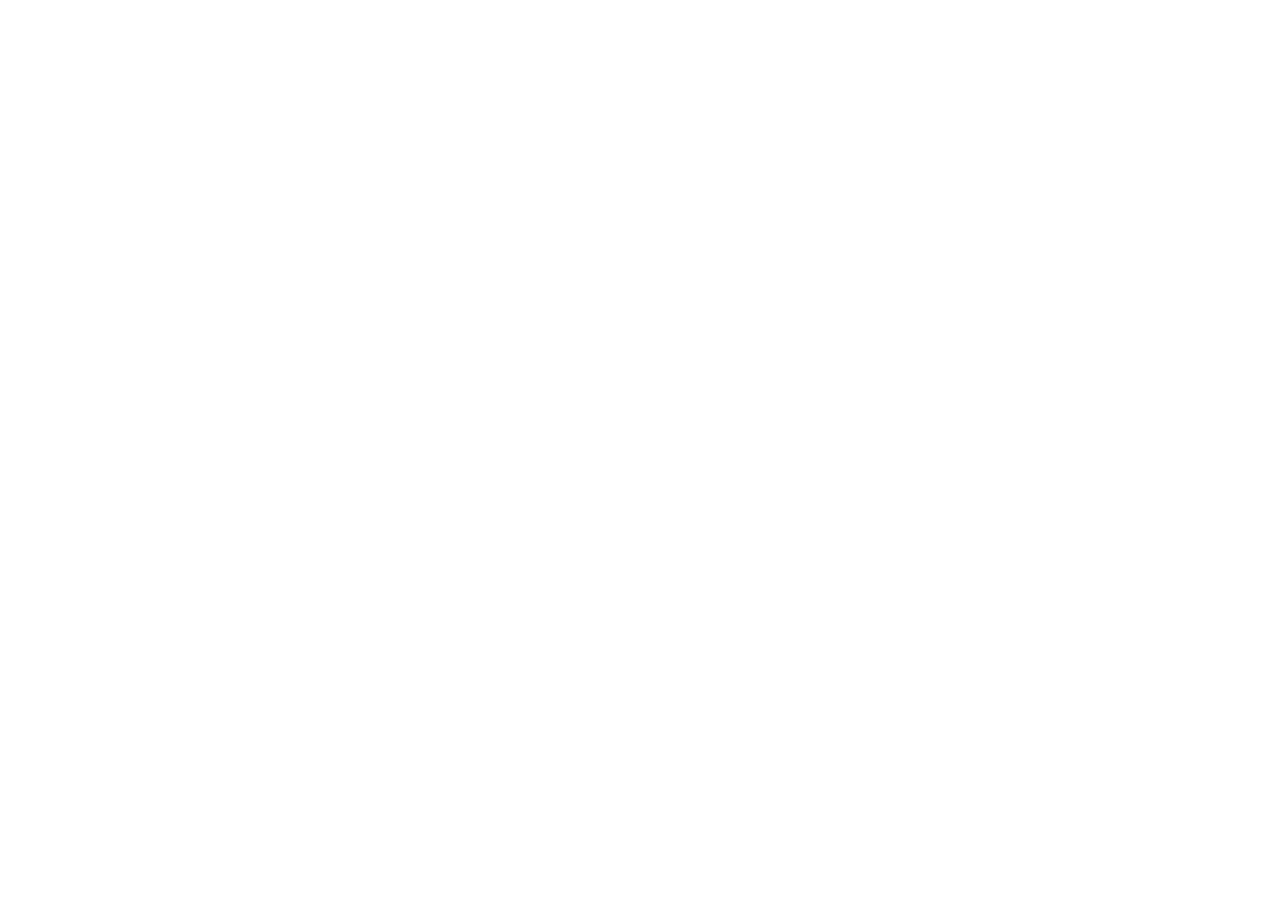
==== index.html @ 4d7e4c3f "First Uploading" ====
<!DOCTYPE html>
<html lang="en">
<head>
    <meta charset="UTF-8">
    <meta name="viewport" content="width=device-width, initial-scale=1.0">
    <title>Document</title>
</head>
<body>
    <h1></h1>
    <!-- <script src="main.js"></script> -->
    <!-- <script src="main-1.js"></script> -->
    <script src="task.js"></script>
</body>
</html>
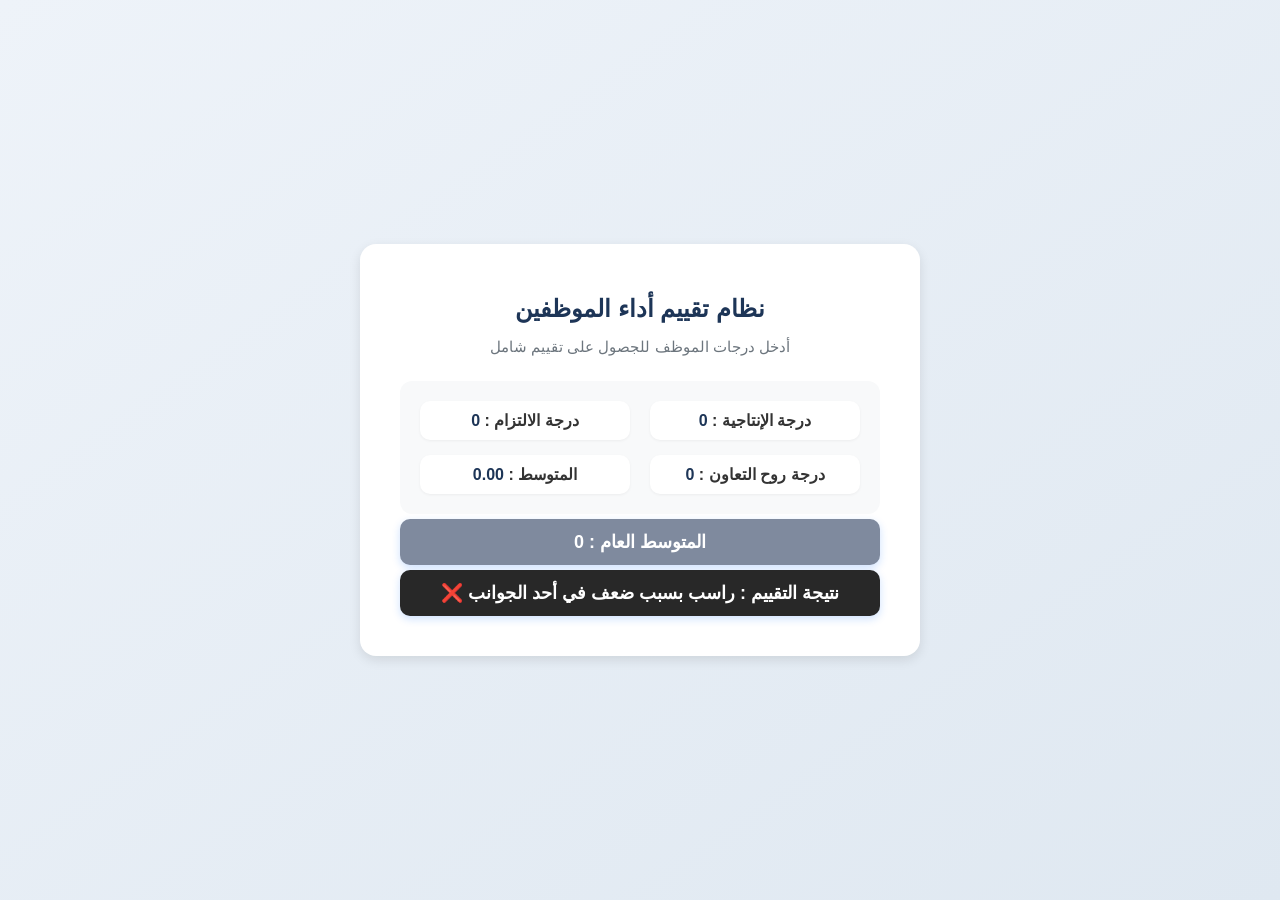
==== commit 51255831: "First Uploading" ====
--- a/index.html
+++ b/index.html
@@ -4,11 +4,13 @@
     <meta charset="UTF-8">
     <meta name="viewport" content="width=device-width, initial-scale=1.0">
     <title>Document</title>
+    <link rel="stylesheet" href="style.css">
 </head>
 <body>
     <h1></h1>
     <!-- <script src="main.js"></script> -->
     <!-- <script src="main-1.js"></script> -->
-    <script src="task.js"></script>
+    <!-- <script src="task.js"></script> -->
+    <script src="task2.js"></script>
 </body>
 </html>
--- a/style.css
+++ b/style.css
@@ -0,0 +1,93 @@
+/* إعدادات عامة */
+body {
+    font-family: "Cairo", sans-serif;
+    background: linear-gradient(to bottom right, #eef3f9, #dfe8f1);
+    display: flex;
+    justify-content: center;
+    align-items: center;
+    height: 100vh;
+    margin: 0;
+    direction: rtl;
+    color: #333;
+}
+  /* الصندوق الرئيسي */
+.container {
+    background-color: #fff;
+    border-radius: 16px;
+    box-shadow: 0 4px 12px rgba(0, 0, 0, 0.1);
+    padding: 35px 40px;
+    text-align: center;
+    width: 480px;
+}
+  /* العنوان الرئيسي والفرعي */
+.container h1 {
+    color: #1d3557;
+    font-size: 24px;
+    margin-bottom: 8px;
+}
+.container h3 {
+    color: #6c757d;
+    font-weight: 400;
+    font-size: 15px;
+    margin-bottom: 25px;
+}
+  /* المربعات */
+boxs {
+    display: flex;
+    flex-direction: column;
+    align-items: center;
+    gap: 15px;
+}
+.box-1 {
+    display: grid;
+    grid-template-columns: repeat(2, 1fr);
+    gap: 15px 20px;
+    background-color: #f8f9fa;
+    border-radius: 12px;
+    padding: 20px;
+    width: 100%;
+    box-sizing: border-box;
+}
+
+.box-1 p {
+    background-color: #fff;
+    border-radius: 10px;
+    padding: 10px;
+    margin: 0;
+    font-weight: 600;
+    color: #333;
+    box-shadow: 0 1px 3px rgba(0, 0, 0, 0.05);
+}
+
+.box-1 span {
+    color: #1d3557;
+    font-weight: 700;
+}
+  /* أزرار النتيجة */
+.bu-1 {
+    background-color: #7f8a9e;
+    color: #fff;
+    border-radius: 10px;
+    padding: 12px 0;
+    width: 100%;
+    font-size: 18px;
+    font-weight: bold;
+    box-shadow: 0 3px 8px rgba(13, 110, 253, 0.2);
+    margin: 5px 0;}
+.bu-1 span {
+    font-weight: 800;
+    color: #fff;
+}
+    /* ألوان الأزرار */
+.green { background-color: green; color: white; }
+.blue { background-color: lightgreen; color: black; }
+.orange { background-color: orange; color: white; }
+.yellow { background-color: yellow; color: black; }
+.red { background-color: red; color: white; }
+.dark { background-color: rgb(40, 40, 40); color: white; }
+
+
+
+
+
+
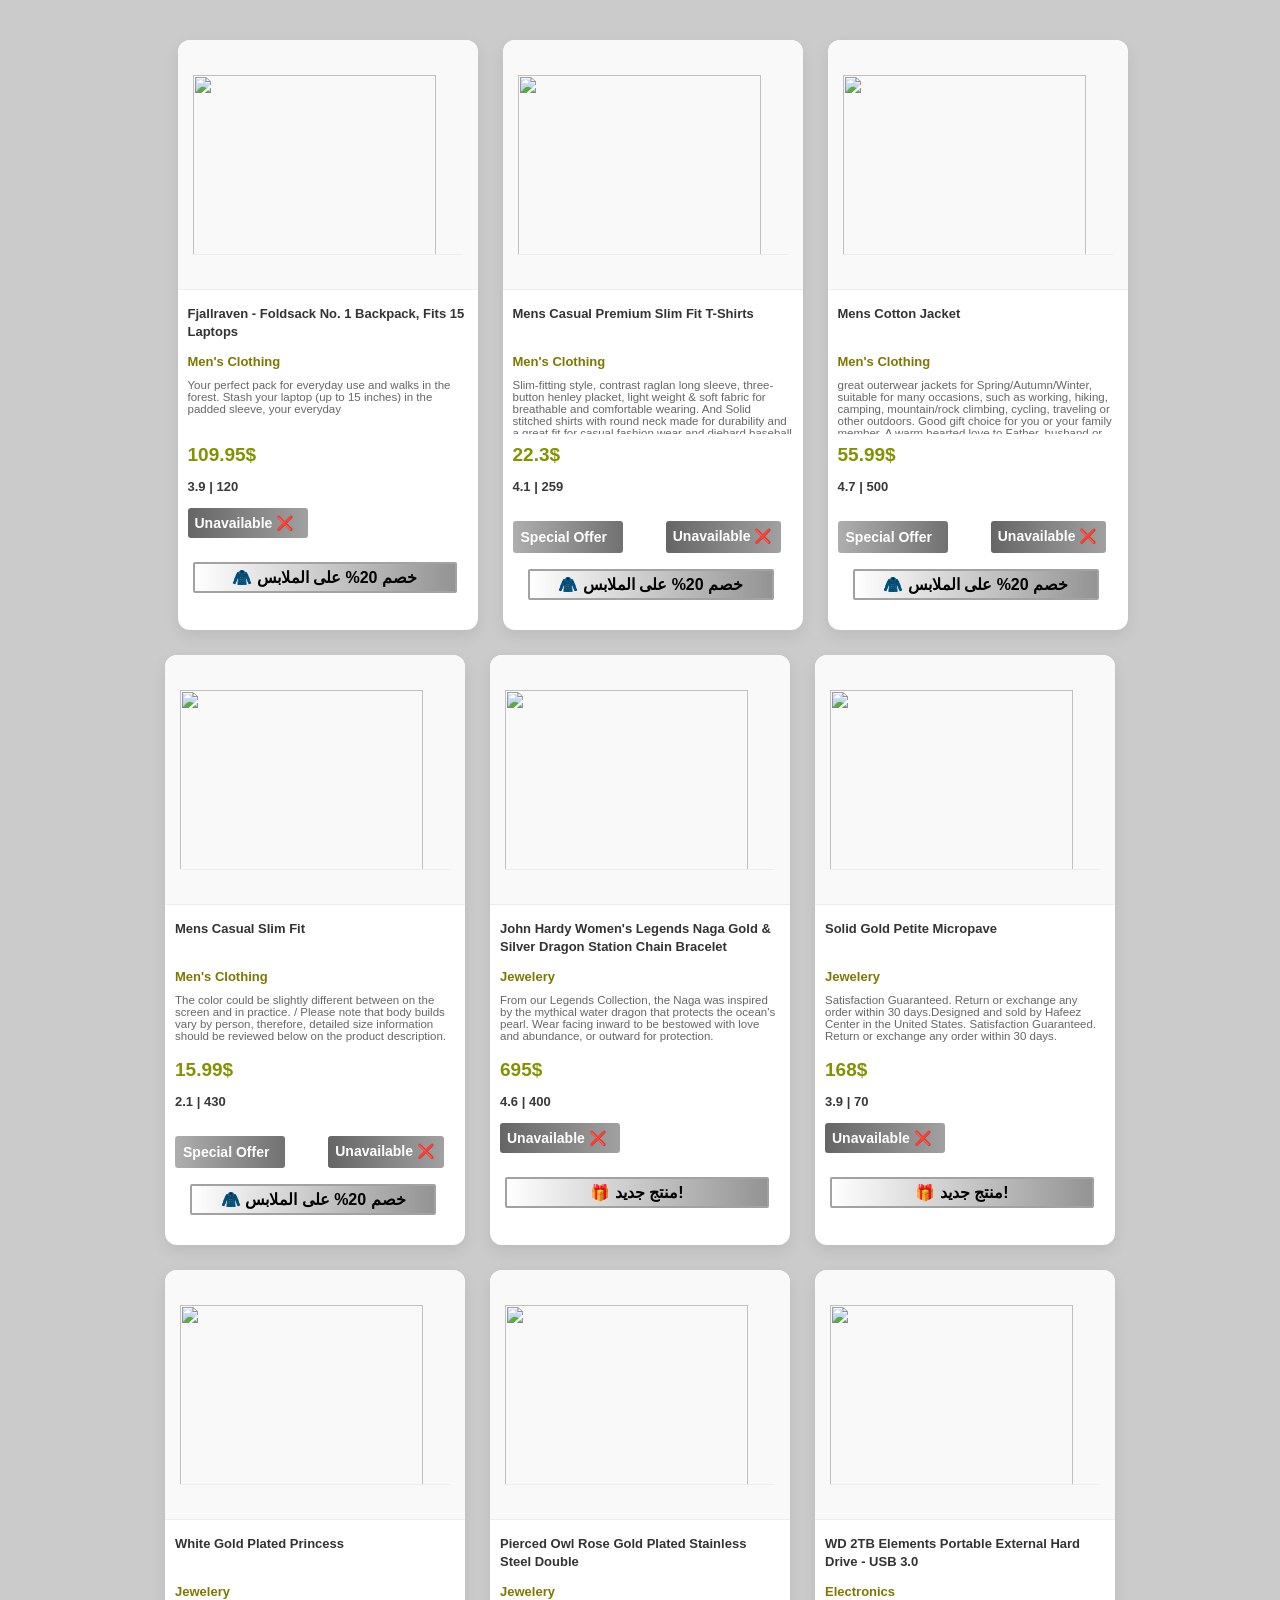
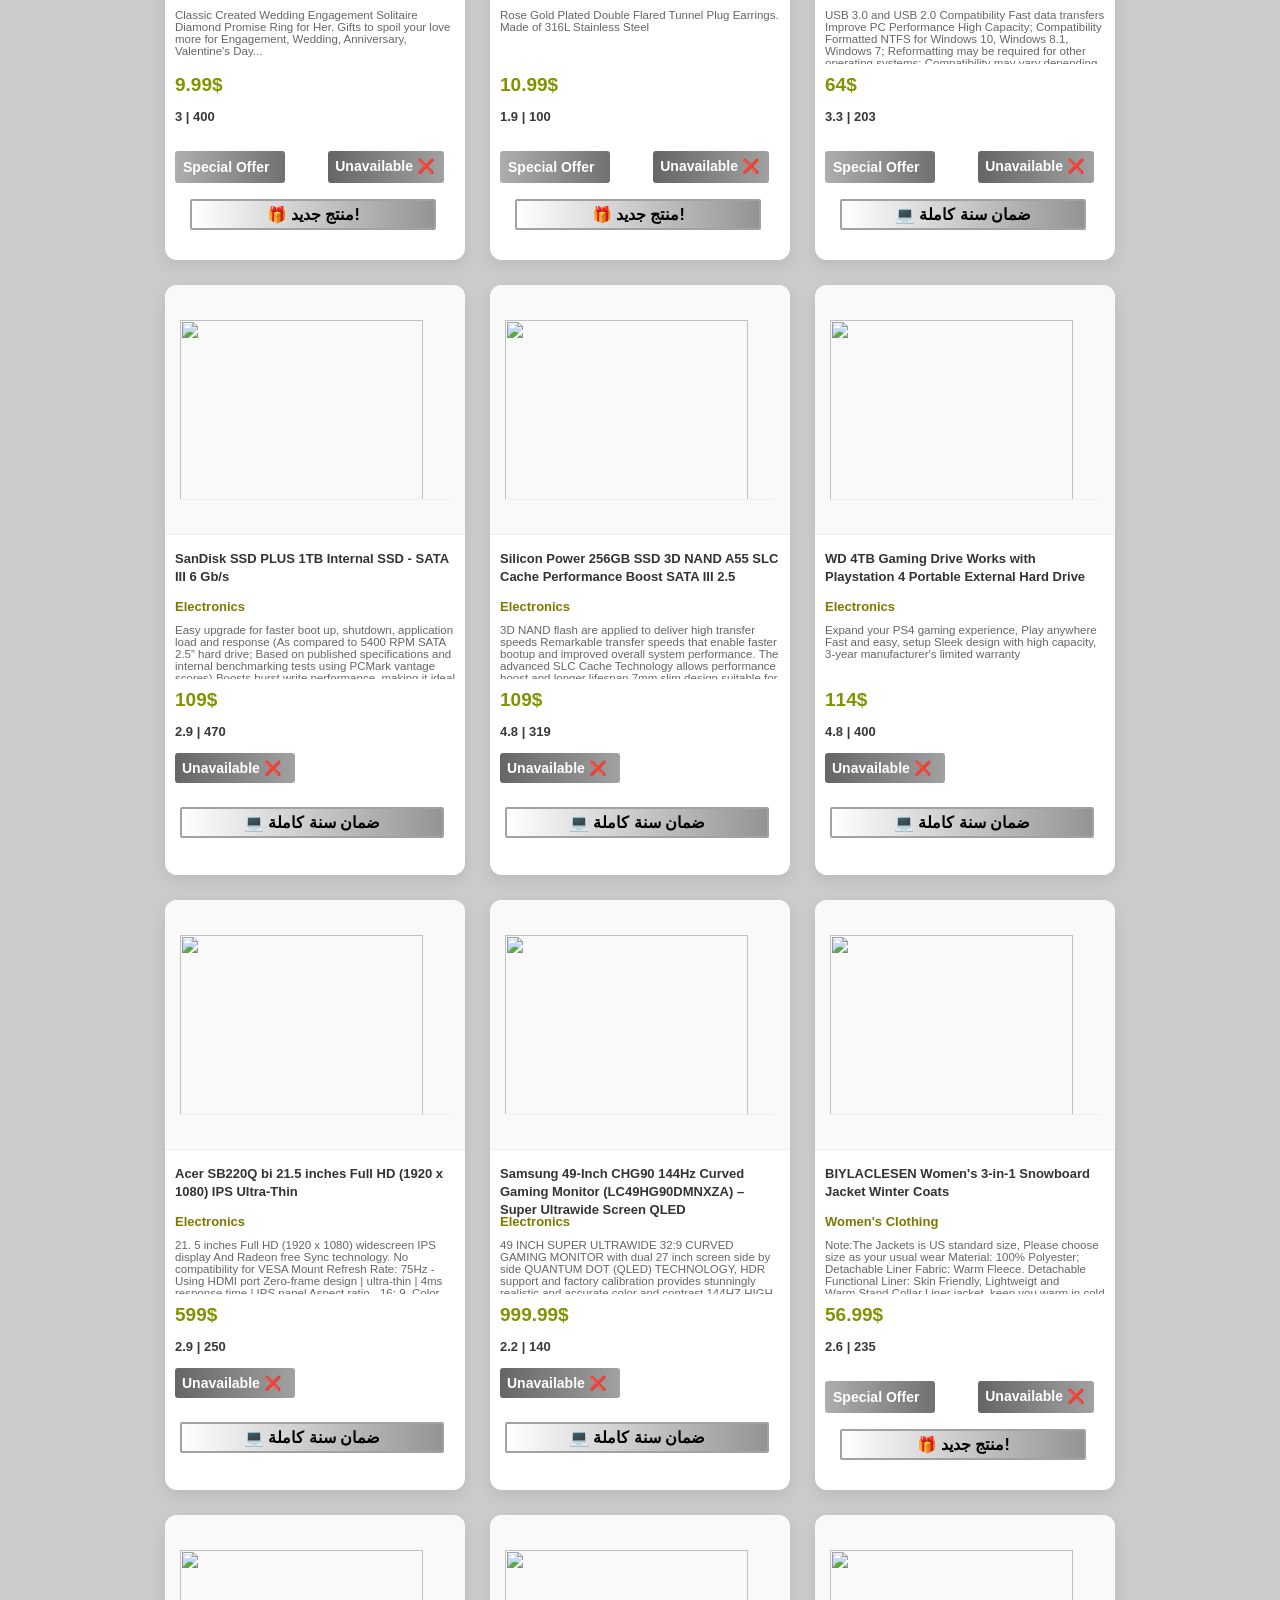
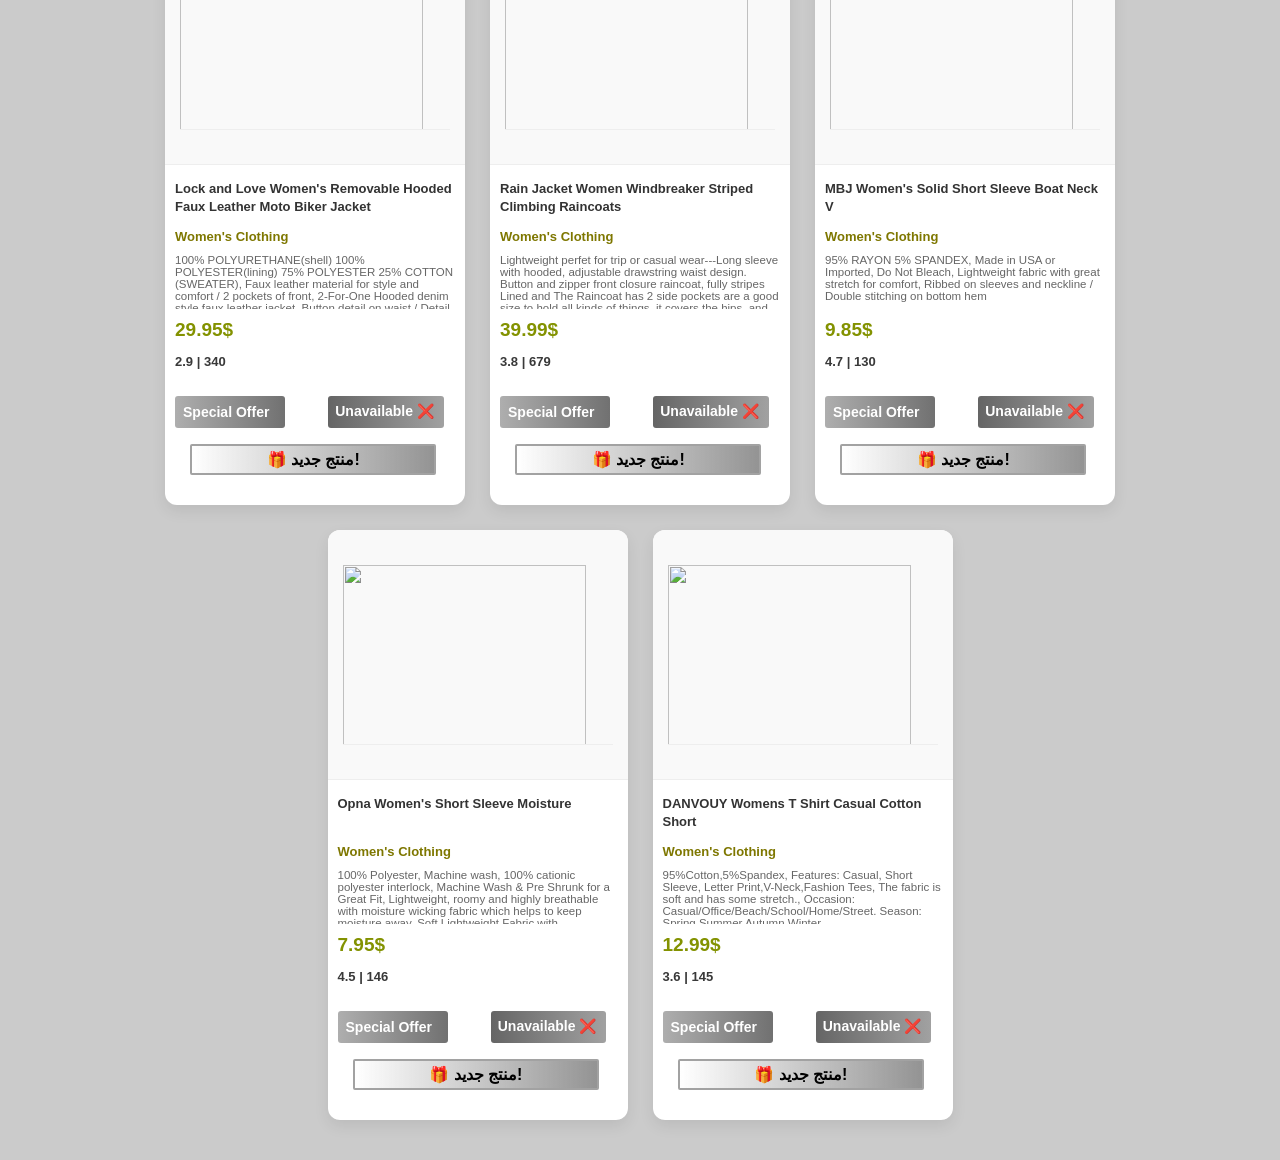
==== commit 48b11da9: "first upload" ====
--- a/index.html
+++ b/index.html
@@ -4,13 +4,15 @@
     <meta charset="UTF-8">
     <meta name="viewport" content="width=device-width, initial-scale=1.0">
     <title>Document</title>
-    <link rel="stylesheet" href="style.css">
+    <!-- <link rel="stylesheet" href="style.css"> -->
+    <link rel="stylesheet" href="style3.css">
 </head>
 <body>
     <h1></h1>
     <!-- <script src="main.js"></script> -->
     <!-- <script src="main-1.js"></script> -->
     <!-- <script src="task.js"></script> -->
-    <script src="task2.js"></script>
+    <!-- <script src="task2.js"></script> -->
+    <script src="task3.js"></script>
 </body>
 </html>
--- a/style3.css
+++ b/style3.css
@@ -0,0 +1,185 @@
+/*_____________________ Start Products Style ______________________*/
+* {
+    box-sizing: border-box;
+}
+body {
+    font-family: "Poppins", sans-serif;
+    background: #cbcbcb;
+    margin: 0;
+    padding: 40px;
+    display: flex;
+    flex-wrap: wrap;
+    justify-content: center;
+    gap: 25px;
+}
+  /* البطاقة الرئيسية */
+.container {
+    width: 300px;
+}
+.product-card {
+    background: #fff;
+    border-radius: 12px;
+    box-shadow: 0 6px 15px rgba(0, 0, 0, 0.08);
+    overflow: hidden;
+    transition: 0.3s;
+    height: 590px;
+}
+.product-card:hover {
+    transform: translateY(-6px);
+    box-shadow: 0 10px 20px rgba(0, 0, 0, 0.15);
+}
+  /* معلومات المنتج */
+.product-info {
+    padding: 10px;
+}
+
+.product-category {
+    font-size: 13px;
+    font-weight: 600;
+    color: #7e7700;
+    margin: 0;
+    text-transform: capitalize;
+    /* margin-top: 3px; */
+}
+.product-title {
+    font-size: 13px;
+    font-weight: 700;
+    color: #333;
+    margin: 5px 0;
+    line-height: 1.4;
+    height: 48px;
+    margin-bottom: 1px;
+}
+.product-description {
+    font-size: 11.5px;
+    color: #666;
+    margin: 10px 0;
+    height: 55px;
+    overflow: hidden;
+}
+
+  /* السعر والتقييم */
+.product-price {
+    font-size: 19px;
+    font-weight: 700;
+    color: #839200;
+    margin-bottom: 3px;
+    margin-top: 0px;
+}
+.product-rating {
+    font-size: 13px;
+    color: #393939;
+    font-weight: 600;
+}
+  /* الأزرار أسفل البطاقة */
+.badges {
+    display: flex;
+    flex-wrap: wrap;
+    gap: 6px;
+    margin-top: 10px;
+}
+.badge {
+    font-size: 11px;
+    font-weight: 600;
+    color: #fff;
+    padding: 4px 10px;
+    border-radius: 8px;
+    text-transform: uppercase;
+    display: inline-block;
+}
+.badge.offer {
+    background: #27ae60;
+}
+.badge.out {
+    background: #e74c3c;
+}
+.badge.discount {
+    background: #2ecc71;
+}
+.badge.new {
+    background: #9b59b6;
+}
+
+.badge.warranty {
+    background: #3498db;
+}
+
+  /* Responsive */
+@media (max-width: 768px) {
+    body {
+    padding: 10px;
+    gap: 5px;
+    }
+    .container {
+    width: 90%;
+    }
+}
+.sp {
+    background: linear-gradient(to right, #aeaeae, #717171);
+    color: white;
+    width: 41%;
+    font-size: 14px;
+    padding: 8px;
+    border-radius: 3px;
+    align-items: center;
+    font-weight: bold ;
+}
+.note {
+    background: linear-gradient(to right, #656565, #a1a1a1);
+    color: rgb(255, 255, 255);
+    width: 43%;
+    font-size: 14px;
+    padding: 7px;
+    border-radius: 3px;
+    align-items: center;
+    font-weight: bold;
+}
+.if {
+    display: flex;
+    justify-content: space-between;
+    width: 96%;
+    margin-bottom: 2px;
+    margin-top: 3px;
+}
+.category-son{
+background-color: #654d4d;
+margin: 0;
+background: linear-gradient(to right, #fff, #7a7a7ace);
+    color: rgb(0, 0, 0);
+    width: 88%;;
+    font-size: 16px;
+    padding: 4px;
+    border-radius: 2px;
+    border: #a2a2a2 2px solid;
+    align-items: center;
+    font-weight: bold;
+    text-align: center;
+    margin: 0 15px;
+}
+.container {
+    width: 300px;
+}
+.product-card-img {
+    width: 100%;
+    height: 250px;
+    object-fit: contain;
+    background: #f9f9f9;
+    border-bottom: 1px solid #eee;
+    display: flex;
+    justify-content: center;
+    align-items: center;
+}
+/* صورة المنتج */
+.product-image {
+        width: 90%;
+        margin: auto;
+        height: 180px;
+        object-fit: contain;
+        background: #f9f9f9;
+        border-bottom: 1px solid #eee;
+    } 
+i {
+    color: #6f7500;
+}
+
+/*_____________________ End Products Style ______________________*/
